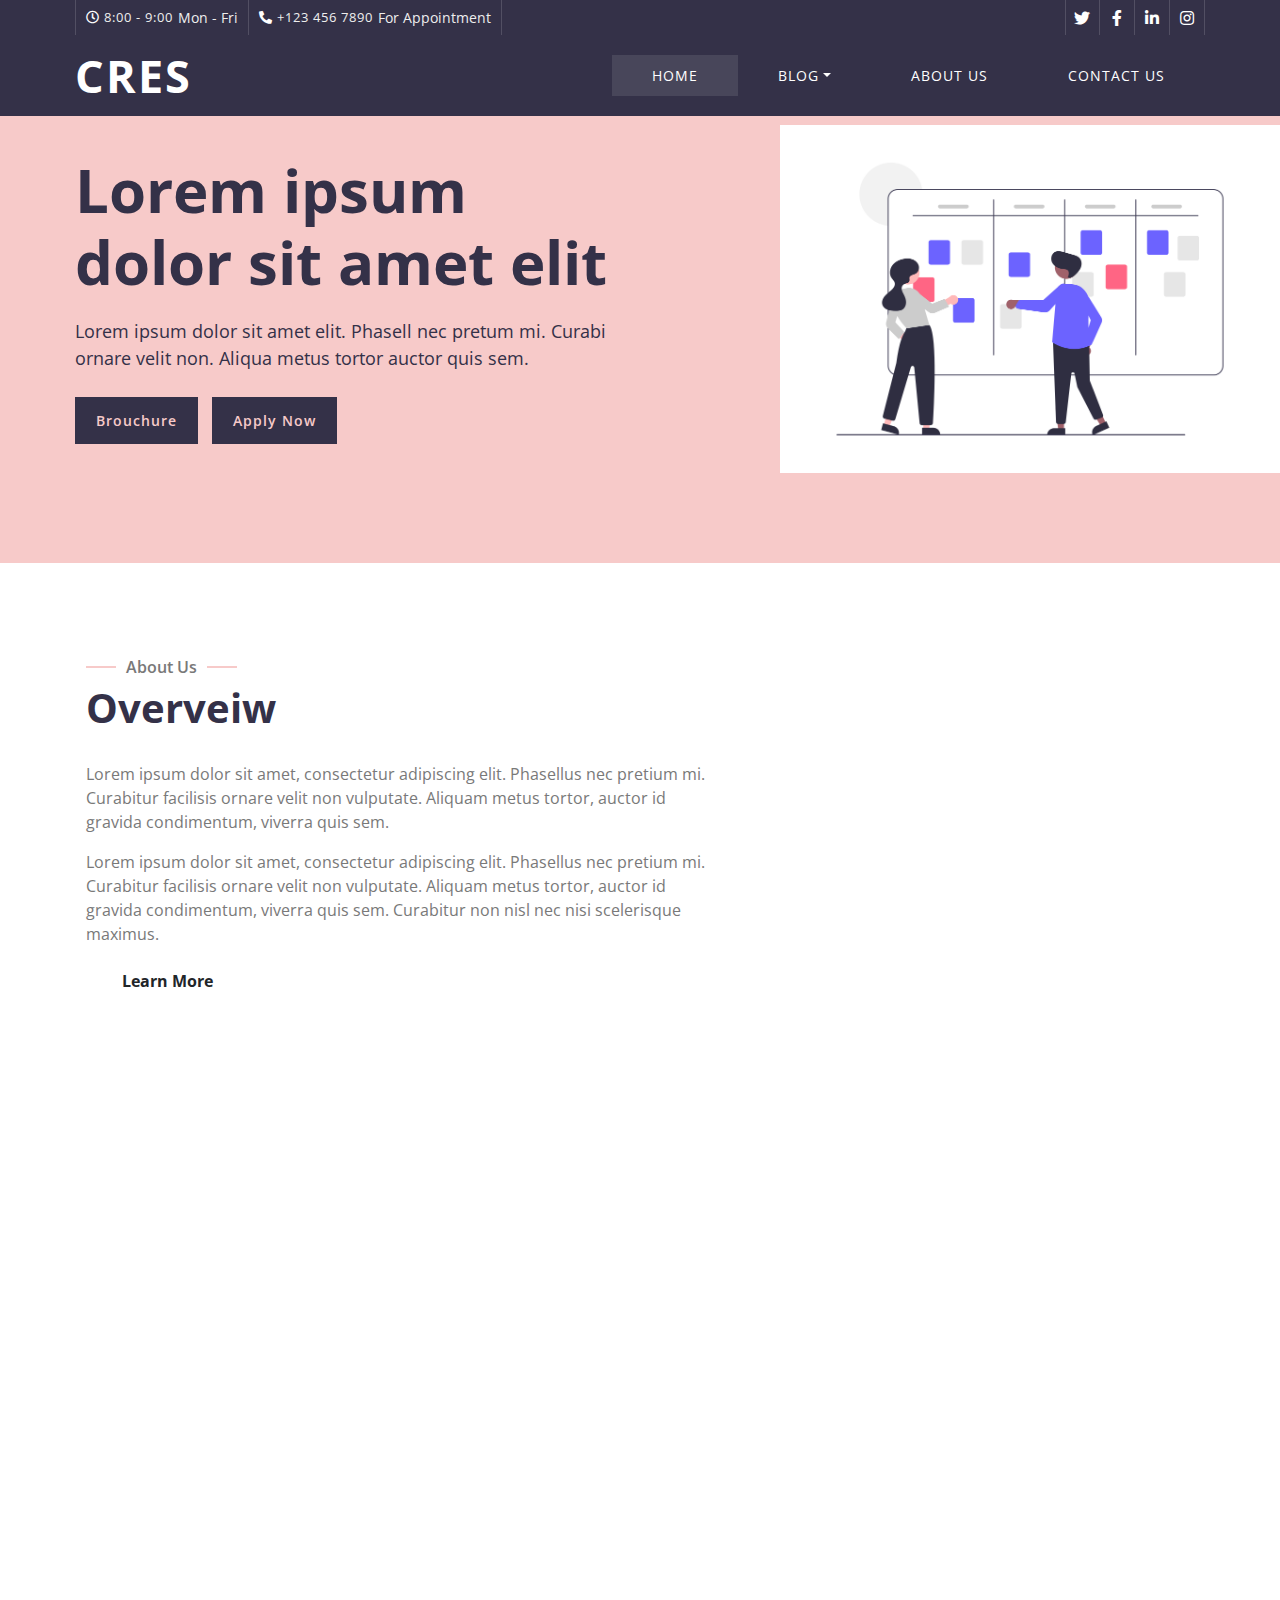
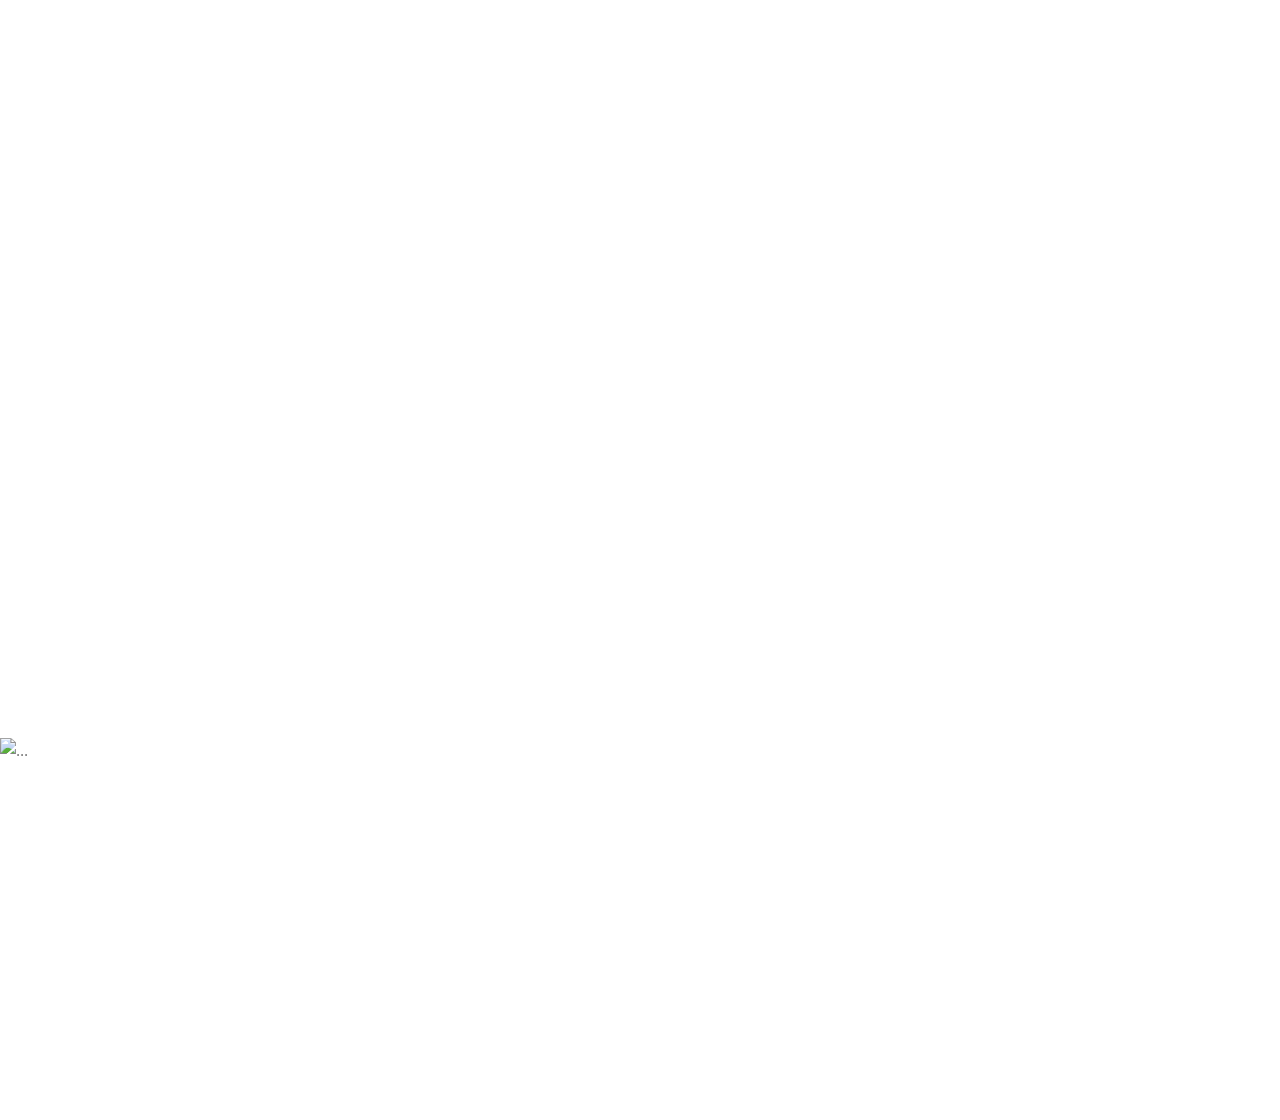
==== index.html @ 34e5d484 "about us and programmes added" ====
<!DOCTYPE html>
<html lang="en">
    <head>
        <meta charset="utf-8">
        <title>INHOUSE PROJECT</title>
        <meta content="width=device-width, initial-scale=1.0" name="viewport">
        <meta content="Free Website Template" name="keywords">
        <meta content="Free Website Template" name="description">

        <!-- Favicon -->
        <link href="img/favicon.ico" rel="icon">

        <!-- Google Font -->
        <link href="https://fonts.googleapis.com/css2?family=Open+Sans:wght@300;400;600;700;800&display=swap" rel="stylesheet">

        <!-- CSS Libraries -->
        <link href="https://stackpath.bootstrapcdn.com/bootstrap/4.4.1/css/bootstrap.min.css" rel="stylesheet">
        <link href="https://cdnjs.cloudflare.com/ajax/libs/font-awesome/5.10.0/css/all.min.css" rel="stylesheet">
        <link href="lib/animate/animate.min.css" rel="stylesheet">
        <link href="lib/flaticon/font/flaticon.css" rel="stylesheet"> 
        <link href="lib/owlcarousel/assets/owl.carousel.min.css" rel="stylesheet">
        <link href="lib/lightbox/css/lightbox.min.css" rel="stylesheet">
        <script src="https://code.jquery.com/jquery-3.5.1.slim.min.js" integrity="sha384-DfXdz2htPH0lsSSs5nCTpuj/zy4C+OGpamoFVy38MVBnE+IbbVYUew+OrCXaRkfj" crossorigin="anonymous"></script>
    <script src="https://cdn.jsdelivr.net/npm/bootstrap@4.5.3/dist/js/bootstrap.bundle.min.js" integrity="sha384-ho+j7jyWK8fNQe+A12Hb8AhRq26LrZ/JpcUGGOn+Y7RsweNrtN/tE3MoK7ZeZDyx" crossorigin="anonymous"></script>
    <link rel="stylesheet" href="https://stackpath.bootstrapcdn.com/bootstrap/4.5.2/css/bootstrap.min.css%22%3E">
    <link rel="stylesheet" href="https://stackpath.bootstrapcdn.com/font-awesome/4.7.0/css/font-awesome.min.css%22%3E">
    <link rel="stylesheet" href="https://stackpath.bootstrapcdn.com/bootstrap/4.5.2/js/bootstrap.min.js%22%3E">
    <link rel="stylesheet" href="https://stackpath.bootstrapcdn.com/bootstrap/4.5.2/js/bootstrap.bundle.min.js%22%3E">
    <link rel="stylesheet" href="https://stackpath.bootstrapcdn.com/bootstrap/4.4.1/css/bootstrap.min.css" integrity="sha384-Vkoo8x4CGsO3+Hhxv8T/Q5PaXtkKtu6ug5TOeNV6gBiFeWPGFN9MuhOf23Q9Ifjh" crossorigin="anonymous">   

        <!-- Template Stylesheet -->
        <link href="css/style.css" rel="stylesheet">
    </head>

    <body>
        <!-- Top Bar Start -->
        <div class="top-bar d-none d-md-block">
            <div class="container-fluid">
                <div class="row">
                    <div class="col-md-8">
                        <div class="top-bar-left">
                            <div class="text">
                                <i class="far fa-clock"></i>
                                <h2>8:00 - 9:00</h2>
                                <p>Mon - Fri</p>
                            </div>
                            <div class="text">
                                <i class="fa fa-phone-alt"></i>
                                <h2>+123 456 7890</h2>
                                <p>For Appointment</p>
                            </div>
                        </div>
                    </div>
                    <div class="col-md-4">
                        <div class="top-bar-right">
                            <div class="social">
                                <a href=""><i class="fab fa-twitter"></i></a>
                                <a href=""><i class="fab fa-facebook-f"></i></a>
                                <a href=""><i class="fab fa-linkedin-in"></i></a>
                                <a href=""><i class="fab fa-instagram"></i></a>
                            </div>
                        </div>
                    </div>
                </div>
            </div>
        </div>
        <!-- Top Bar End -->

        <!-- Nav Bar Start -->
        <div class="navbar navbar-expand-lg bg-dark navbar-dark">
            <div class="container-fluid">
                <a href="index.html" class="navbar-brand">Cres</a>
                <button type="button" class="navbar-toggler" data-toggle="collapse" data-target="#navbarCollapse">
                    <span class="navbar-toggler-icon"></span>
                </button>

                <div class="collapse navbar-collapse justify-content-between" id="navbarCollapse">
                    <div class="navbar-nav ml-auto pos">
                        <a href="index.html" class="nav-item nav-link active">Home</a>
                        <div class="nav-item dropdown">
                            <a href="#" class="nav-link dropdown-toggle" data-toggle="dropdown">Blog</a>
                            <div class="dropdown-menu">
                                <a href="blog.html" class="dropdown-item">UG programs</a>
                                <a href="single.html" class="dropdown-item">PG programs</a>
                            </div>
                        </div>
                        <a href="about.html" class="nav-item nav-link">About US</a>
                        
                        <a href="contact.html" class="nav-item nav-link">Contact US</a>
                    </div>
                </div>
            </div>
        </div>
        <!-- Nav Bar End -->


        <!-- Hero Start -->
        <div class="hero">
            <div class="container-fluid">
                <div class="row align-items-center">
                    <div class="col-sm-12 col-md-6">
                        <div class="hero-text">
                            <h1>Lorem ipsum dolor sit amet elit</h1>
                            <p>
                                Lorem ipsum dolor sit amet elit. Phasell nec pretum mi. Curabi ornare velit non. Aliqua metus tortor auctor quis sem.
                            </p>
                            <div class="hero-btn">
                                <a class="btn" href="">Brouchure</a>
                                <a class="btn" href="/apply-now">Apply Now</a>
                            </div>
                        </div>
                    </div>
                    <div class="col-sm-12 col-md-6 d-none d-md-block">
                        <div class="hero-image">
                            <img src="img/hero.png" alt="Hero Image">
                        </div>
                    </div>
                </div>
            </div>
        </div>
        <!-- Hero End -->


        <!-- About Start -->
        <div class="about wow fadeInUp" data-wow-delay="0.1s">
            <div class="container">
                <div class="row align-items-center">
                    <div class="col-lg-7 col-md-6">
                        <div class="section-header text-left">
                            <p>About Us</p>
                            <h2>Overveiw</h2>
                        </div>
                        <div class="about-text">
                            <p>
                                Lorem ipsum dolor sit amet, consectetur adipiscing elit. Phasellus nec pretium mi. Curabitur facilisis ornare velit non vulputate. Aliquam metus tortor, auctor id gravida condimentum, viverra quis sem.
                            </p>
                            <p>
                                Lorem ipsum dolor sit amet, consectetur adipiscing elit. Phasellus nec pretium mi. Curabitur facilisis ornare velit non vulputate. Aliquam metus tortor, auctor id gravida condimentum, viverra quis sem. Curabitur non nisl nec nisi scelerisque maximus.
                            </p>
                            <a class="btn" href="">Learn More</a>
                        </div>
                    </div>
                </div>
            </div>
        </div>
        <!-- About End -->


         <!-- Price Start -->
         <div class="price">
            <div class="container">
                <div class="section-header text-center wow zoomIn" data-wow-delay="0.1s">
                    <p>Programs</p>
                    <h2>Programmes Offered</h2>
                </div>
                <div class="row">
                    <div class="col-md-4 wow fadeInUp" data-wow-delay="0.0s">
                        <div class="price-item">
                            <div class="price-header">
                                <div class="price-title">
                                    <h2>Basic</h2>
                                </div>
                                <div class="price-prices">
                                    <h2><small>$</small>49<span>/ mo</span></h2>
                                </div>
                            </div>
                            <div class="price-body">
                                <div class="price-description">
                                    <ul>
                                        <li>Personal Trainer</li>
                                        <li>Special Class</li>
                                        <li>Free Tutorials</li>
                                        <li>Group Training</li>
                                    </ul>
                                </div>
                            </div>
                            <div class="price-footer">
                                <div class="price-action">
                                    <a class="btn" href="">Join Now</a>
                                </div>
                            </div>
                        </div>
                    </div>
                    <div class="col-md-4 wow fadeInUp" data-wow-delay="0.3s">
                        <div class="price-item featured-item">
                            <div class="price-header">
                                <div class="price-status">
                                    <span>Popular</span>
                                </div>
                                <div class="price-title">
                                    <h2>Standard</h2>
                                </div>
                                <div class="price-prices">
                                    <h2><small>$</small>99<span>/ mo</span></h2>
                                </div>
                            </div>
                            <div class="price-body">
                                <div class="price-description">
                                    <ul>
                                        <li>Personal Trainer</li>
                                        <li>Special Class</li>
                                        <li>Free Tutorials</li>
                                        <li>Group Training</li>
                                    </ul>
                                </div>
                            </div>
                            <div class="price-footer">
                                <div class="price-action">
                                    <a class="btn" href="">Join Now</a>
                                </div>
                            </div>
                        </div>
                    </div>
                    <div class="col-md-4 wow fadeInUp" data-wow-delay="0.6s">
                        <div class="price-item">
                            <div class="price-header">
                                <div class="price-title">
                                    <h2>Premium</h2>
                                </div>
                                <div class="price-prices">
                                    <h2><small>$</small>149<span>/ mo</span></h2>
                                </div>
                            </div>
                            <div class="price-body">
                                <div class="price-description">
                                    <ul>
                                        <li>Personal Trainer</li>
                                        <li>Special Class</li>
                                        <li>Free Tutorials</li>
                                        <li>Group Training</li>
                                    </ul>
                                </div>
                            </div>
                            <div class="price-footer">
                                <div class="price-action">
                                    <a class="btn" href="">Join Now</a>
                                </div>
                            </div>
                        </div>
                    </div>
                </div>
            </div>
        </div>
        <!-- Price End -->

        
        
        <!-- Discount Start -->
        <div class="discount wow zoomIn" data-wow-delay="0.1s">
            <div class="container">
                <div class="section-header text-center">
                    <p>Why Choose Crescent</p>
                    <h2>Get <span>30%</span> Discount for all Classes</h2>
                </div>
                <div class="container discount-text">
                    <p>
                        Lorem ipsum dolor sit amet, consectetur adipiscing elit. Phasellus nec pretium mi. Curabitur facilisis ornare velit non vulputate. Aliquam metus tortor, auctor id gravida condimentum, viverra quis sem. Curabitur non nisl nec nisi scelerisque maximus. 
                    </p>
                    <a class="btn">Join Now</a>
                </div>
            </div>
        </div>
        <!-- Discount End -->
       
       
        <!-- carousel start -->
        <div id="carouselExampleCaptions" class="carousel slide" data-ride="carousel">
            <ol class="carousel-indicators">
              <li data-target="#carouselExampleCaptions" data-slide-to="0" class="active"></li>
              <li data-target="#carouselExampleCaptions" data-slide-to="1"></li>
              <li data-target="#carouselExampleCaptions" data-slide-to="2"></li>
            </ol>
            <div class="carousel-inner">
              <div class="carousel-item active">
                <img src="hero.png" class="d-block w-100" alt="...">
                <div class="carousel-caption d-none d-md-block">
                  <h5>First slide label</h5>
                  <p>Nulla vitae elit libero, a pharetra augue mollis interdum.</p>
                </div>
              </div>
              <div class="carousel-item">
                <img src="..." class="d-block w-100" alt="...">
                <div class="carousel-caption d-none d-md-block">
                  <h5>Second slide label</h5>
                  <p>Lorem ipsum dolor sit amet, consectetur adipiscing elit.</p>
                </div>
              </div>
              <div class="carousel-item">
                <img src="..." class="d-block w-100" alt="...">
                <div class="carousel-caption d-none d-md-block">
                  <h5>Third slide label</h5>
                  <p>Praesent commodo cursus magna, vel scelerisque nisl consectetur.</p>
                </div>
              </div>
            </div>
            <a class="carousel-control-prev" href="#carouselExampleCaptions" role="button" data-slide="prev">
              <span class="carousel-control-prev-icon" aria-hidden="true"></span>
              <span class="sr-only">Previous</span>
            </a>
            <a class="carousel-control-next" href="#carouselExampleCaptions" role="button" data-slide="next">
              <span class="carousel-control-next-icon" aria-hidden="true"></span>
              <span class="sr-only">Next</span>
            </a>
          </div>
          <!-- carousel end -->
        
         <!-- Footer Start -->
        <div class="footer wow fadeIn" data-wow-delay="0.3s">
            <div class="container-fluid">
                <div class="container">
                    <div class="footer-info">
                        <a href="index.html" class="footer-logo">CRES</a>
                        <h3>123 Street, New York, USA</h3>
                        <div class="footer-menu">
                            <p>+012 345 67890</p>
                            <p>info@example.com</p>
                        </div>
                        <div class="footer-social">
                            <a href=""><i class="fab fa-twitter"></i></a>
                            <a href=""><i class="fab fa-facebook-f"></i></a>
                            <a href=""><i class="fab fa-youtube"></i></a>
                            <a href=""><i class="fab fa-instagram"></i></a>
                            <a href=""><i class="fab fa-linkedin-in"></i></a>
                        </div>
                    </div>
                </div>
                
            </div>
        </div>
        <!-- Footer End -->

        <a href="#" class="back-to-top"><i class="fa fa-chevron-up"></i></a>

        <!-- JavaScript Libraries -->
        <script src="https://code.jquery.com/jquery-3.4.1.min.js"></script>
        <script src="https://stackpath.bootstrapcdn.com/bootstrap/4.4.1/js/bootstrap.bundle.min.js"></script>
        <script src="lib/easing/easing.min.js"></script>
        <script src="lib/wow/wow.min.js"></script>
        <script src="lib/owlcarousel/owl.carousel.min.js"></script>
        <script src="lib/isotope/isotope.pkgd.min.js"></script>
        <script src="lib/lightbox/js/lightbox.min.js"></script>
        <script src="https://code.jquery.com/jquery-3.4.1.slim.min.js" integrity="sha384-J6qa4849blE2+poT4WnyKhv5vZF5SrPo0iEjwBvKU7imGFAV0wwj1yYfoRSJoZ+n" crossorigin="anonymous"></script>
        <script src="https://cdn.jsdelivr.net/npm/popper.js@1.16.0/dist/umd/popper.min.js" integrity="sha384-Q6E9RHvbIyZFJoft+2mJbHaEWldlvI9IOYy5n3zV9zzTtmI3UksdQRVvoxMfooAo" crossorigin="anonymous"></script>
        <script src="https://stackpath.bootstrapcdn.com/bootstrap/4.4.1/js/bootstrap.min.js" integrity="sha384-wfSDF2E50Y2D1uUdj0O3uMBJnjuUD4Ih7YwaYd1iqfktj0Uod8GCExl3Og8ifwB6" crossorigin="anonymous"></script>
        
        <!-- Contact Javascript File -->
        <script src="mail/jqBootstrapValidation.min.js"></script>
        <script src="mail/contact.js"></script>

        <!-- Template Javascript -->
        <script src="js/main.js"></script>
    </body>
</html>
---- lib/flaticon/font/flaticon.css ----
/*
  	Flaticon icon font: Flaticon
  	Creation date: 02/09/2020 06:16
  	*/

@font-face {
  font-family: "Flaticon";
  src: url("./Flaticon.eot");
  src: url("./Flaticon.eot?#iefix") format("embedded-opentype"),
       url("./Flaticon.woff2") format("woff2"),
       url("./Flaticon.woff") format("woff"),
       url("./Flaticon.ttf") format("truetype"),
       url("./Flaticon.svg#Flaticon") format("svg");
  font-weight: normal;
  font-style: normal;
}

@media screen and (-webkit-min-device-pixel-ratio:0) {
  @font-face {
    font-family: "Flaticon";
    src: url("./Flaticon.svg#Flaticon") format("svg");
  }
}

[class^="flaticon-"]:before, [class*=" flaticon-"]:before,
[class^="flaticon-"]:after, [class*=" flaticon-"]:after {   
  font-family: Flaticon;
font-style: normal;
}

.flaticon-meditation:before { content: "\f100"; }
.flaticon-workout:before { content: "\f101"; }
.flaticon-workout-1:before { content: "\f102"; }
.flaticon-yoga-pose-3:before { content: "\f103"; }
.flaticon-workout-2:before { content: "\f104"; }
.flaticon-workout-3:before { content: "\f105"; }
.flaticon-workout-4:before { content: "\f106"; }
.flaticon-yoga-pose-2:before { content: "\f107"; }
.flaticon-yoga-pose-1:before { content: "\f108"; }
.flaticon-yoga-pose:before { content: "\f109"; }
---- css/style.css ----
/*******************************/
/********* General CSS *********/
/*******************************/
body {
    color: #797979;
    background: #ffffff;
    font-family: 'Open Sans', sans-serif;
}

h1,
h2, 
h3, 
h4,
h5, 
h6 {
    color: #343148;
}

a {
    color: #454545;
    transition: .3s;
}

a:hover,
a:active,
a:focus {
    color: #F7CAC9;
    outline: none;
    text-decoration: none;
}

.btn:focus,
.form-control:focus {
    box-shadow: none;
}

.container-fluid {
    max-width: 1366px;
}

.back-to-top {
    position: fixed;
    display: none;
    background: #F7CAC9;
    width: 44px;
    height: 44px;
    text-align: center;
    line-height: 1;
    font-size: 22px;
    right: 15px;
    bottom: 15px;
    transition: background 0.5s;
    z-index: 9;
}

.back-to-top:hover {
    background: #343148;
}

.back-to-top:hover i {
    color: #F7CAC9;
}

.back-to-top i {
    color: #343148;
    padding-top: 10px;
}


/**********************************/
/********** Top Bar CSS ***********/
/**********************************/
.top-bar {
    position: relative;
    height: 35px;
    background: #343148 !important;
}

.top-bar .top-bar-left {
    display: flex;
    align-items: center;
    justify-content: flex-start;
}

.top-bar .top-bar-right {
    display: flex;
    align-items: center;
    justify-content: flex-end;
}

.top-bar .text {
    display: flex;
    align-items: center;
    justify-content: center;
    flex-direction: row;
    height: 35px;
    padding: 0 10px;
    text-align: center;
    border-left: 1px solid rgba(255, 255, 255, .15);
}

.top-bar .text:last-child {
    border-right: 1px solid rgba(255, 255, 255, .15);
}

.top-bar .text i {
    font-size: 13px;
    color: #ffffff;
    margin-right: 5px;
}

.top-bar .text h2 {
    color: #eeeeee;
    font-weight: 400;
    font-size: 13px;
    letter-spacing: 1px;
    margin: 0;
}

.top-bar .text p {
    color: #eeeeee;
    font-size: 14px;
    font-weight: 400;
    margin: 0 0 0 5px;
}

.top-bar .social {
    display: flex;
    height: 35px;
    font-size: 0;
    justify-content: flex-end;
}

.top-bar .social a {
    display: flex;
    align-items: center;
    justify-content: center;
    width: 35px;
    height: 100%;
    font-size: 16px;
    color: #ffffff;
    border-right: 1px solid rgba(255, 255, 255, .15);
}

.top-bar .social a:first-child {
    border-left: 1px solid rgba(255, 255, 255, .15);
}

.top-bar .social a:hover {
    color: #092a49;
    background: #ffffff;
}

@media (min-width: 992px) {
    .top-bar {
        padding: 0 60px;
    }
}


/**********************************/
/*********** Nav Bar CSS **********/
/**********************************/
.pos a{
    padding: 10px 40px !important;
    
}
.navbar {
    position: relative;
    transition: .5s;
    z-index: 999;
}

.navbar.nav-sticky {
    position: fixed;
    top: 0;
    width: 100%;
    box-shadow: 0 2px 5px rgba(0, 0, 0, .3);
}

.navbar .navbar-brand {
    margin: 0;
    color: #ffffff;
    font-size: 45px;
    line-height: 0px;
    font-weight: 700;
    text-transform: uppercase;
    letter-spacing: 2px;
    transition: .5s;
    
}

.navbar .navbar-brand span {
    color: #343148;
    text-transform: lowercase;
    transition: .5s;
}

.navbar.nav-sticky .navbar-brand span {
    color: #ffffff;
}

.navbar .navbar-brand img {
    max-width: 100%;
    max-height: 40px;
}

.navbar-dark .navbar-nav .nav-link,
.navbar-dark .navbar-nav .nav-link:focus,
.navbar-dark .navbar-nav .nav-link:hover,
.navbar-dark .navbar-nav .nav-link.active {
    padding: 10px 10px 8px 10px;
    color: #ffffff;
}

.navbar-dark .navbar-nav .nav-link:hover,
.navbar-dark .navbar-nav .nav-link.active {
    background: rgba(256, 256, 256, .1);
    transition: none;
}

.navbar .dropdown-menu {
    margin-top: 0;
    border: 0;
    border-radius: 0;
    background: #f8f9fa;
}

@media (min-width: 992px) {
    .navbar {
        position: absolute;
        width: 100%;
        top: 35px;
        padding: 20px 60px;
        background: #343148 !important;
        z-index: 9;
    }
    
    .navbar.nav-sticky {
        padding: 10px 60px;
        background: #343148 !important;
    }
    
    .navbar a.nav-link {
        padding: 8px 15px;
        font-size: 14px;
        letter-spacing: 1px;
        text-transform: uppercase;
    }
}

@media (max-width: 991.98px) {   
    .navbar {
        padding: 15px;
        background: #343148 !important;
    }
    
    .navbar .navbar-brand span {
        color: #ffffff;
    }
    
    .navbar a.nav-link {
        padding: 5px;
    }
    
    .navbar .dropdown-menu {
        box-shadow: none;
    }
}


/*******************************/
/********** Hero CSS ***********/
/*******************************/
.hero {
    position: relative;
    width: 100%;
    margin-bottom: 45px;
    padding: 90px 0;
    background: #F7CAC9;
    overflow: hidden;
}

.hero .container-fluid {
    padding: 0;
}

.hero .hero-image {
    position: relative;
    text-align: right;
}

.hero .hero-image img {
    max-width: 80%;
    max-height: 80%;
}

.hero .hero-text {
    position: relative;
    padding-left: 75px;
    display: flex;
    align-items: flex-start;
    justify-content: center;
    flex-direction: column;
}

.hero .hero-text h1 {
    color: #343148;
    font-size: 60px;
    font-weight: 700;
    margin-bottom: 20px;
}

.hero .hero-text p {
    color: #343148;
    font-size: 18px;
    margin-bottom: 25px;
}

.hero .hero-btn .btn {
    padding: 12px 20px;
    font-size: 14px;
    font-weight: 600;
    letter-spacing: 1px;
    color: #F7CAC9;
    background: #343148;
    border-radius: 0;
    transition: .3s;
}

.hero .hero-btn .btn:hover {
    color: #343148;
    background: #ffffff;
}

.hero .hero-btn .btn:first-child {
    margin-right: 10px;
}

@media (max-width: 991.98px) {
    .hero .hero-text {
        padding: 0 15px;
    }
    
    .hero .hero-text h1 {
        font-size: 35px;
    }
    
    .hero .hero-text p {
        font-size: 16px;
    }
    
    .hero .hero-text .btn {
        padding: 12px 30px;
        letter-spacing: 1px;
    }
}

@media (max-width: 767.98px) {
    .hero .hero-text h1 {
        font-size: 30px;
        font-weight: 600;
    }
    
    .hero .hero-text p {
        font-size: 14px;
    }
    
    .hero .hero-text .btn {
        padding: 10px 15px;
        font-weight: 400;
        letter-spacing: 1px;
    }
}

@media (max-width: 575.98px) {
    .hero .hero-text h1 {
        font-size: 25px;
        font-weight: 600;
    }
    
    .hero .hero-text p {
        font-size: 14px;
    }
    
    .hero .hero-text .btn {
        padding: 8px 10px;
        font-size: 12px;
        font-weight: 400;
        letter-spacing: 0;
    }
}


/*******************************/
/******* Page Header CSS *******/
/*******************************/
.page-header {
    position: relative;
    margin-bottom: 45px;
    padding: 150px 0 90px 0;
    text-align: center;
    background: #F7CAC9;
}

.page-header h2 {
    position: relative;
    color: #343148;
    font-size: 60px;
    font-weight: 700;
}

.page-header a {
    position: relative;
    padding: 0 12px;
    font-size: 22px;
    color: #343148;
}

.page-header a:hover {
    color: #ffffff;
}

.page-header a::after {
    position: absolute;
    content: "/";
    width: 8px;
    height: 8px;
    top: -2px;
    right: -7px;
    text-align: center;
    color: #343148;
}

.page-header a:last-child::after {
    display: none;
}

@media (max-width: 767.98px) {
    .page-header h2 {
        font-size: 35px;
    }
    
    .page-header a {
        font-size: 18px;
    }
}


/*******************************/
/******* Section Header ********/
/*******************************/
.section-header {
    position: relative;
    max-width: 600px;
    margin: 0 auto;
    margin-bottom: 45px;
}

.section-header p {
    display: inline-block;
    margin: 0 30px;
    margin-bottom: 5px;
    padding: 0 10px;
    position: relative;
    font-size: 16px;
    font-weight: 600;
    background: #ffffff;
}

.section-header p::after {
    position: absolute;
    content: "";
    height: 2px;
    top: 11px;
    right: -30px;
    left: -30px;
    background: #F7CAC9;
    z-index: -1;
}

.section-header h2 {
    margin: 0;
    position: relative;
    font-size: 40px;
    font-weight: 700;
}

@media (max-width: 767.98px) {
    .section-header h2 {
        font-size: 30px;
    }
}


/*******************************/
/********** About CSS **********/
/*******************************/
.about {
    position: relative;
    width: 100%;
    padding: 45px 0;
}

.about .section-header {
    margin-bottom: 30px;
    margin-left: 0;
}

.about .about-img {
    position: relative;
    height: 100%;
}

.about .about-img img {
    position: relative;
    width: 100%;
    height: 100%;
    object-fit: cover;
}

.about .about-text p {
    font-size: 16px;
}
.TwoColoumn .col-body{
    margin: auto;
}
.comm-out{

    text-align: left;
    background: url(Pictures/student.jpg);
    height: 300px;
}

.comm-out h2{
    margin-top: 8%;
}

.int-comm{
    text-align: left;
    height: 300px;
    background-image: url(Pictures/world-network.jpg) ;
}

.int-comm h2{
    font-size: 30px;
    margin: 8% 0 3% 0;
} 



/*******************************/
/********* Service CSS *********/
/*******************************/
.service {
    position: relative;
    width: 100%;
    padding: 45px 0 15px 0;
}

.service .service-item {
    position: relative;
    width: 100%;
    text-align: center;
    margin-bottom: 30px;
    padding: 30px;
    border: 1px solid rgba(0, 0, 0, .07);
    transition: .3s;
}

.service .service-item:hover,
.service .service-item.active {
    background: #343148;
    color: #ffffff;
}

.service .service-icon {
    position: relative;
    margin: 0 auto 25px auto;
    width: 80px;
    height: 80px;
    display: flex;
    align-items: center;
    justify-content: center;
    border-radius: 50%;
}

.service .service-icon i {
    position: relative;
    font-size: 50px;
    color: #343148;
    z-index: 3;
}

.service .service-icon:before {
    content: "";
    position: absolute;
    z-index: 0;
    left: 50%;
    top: 50%;
    transform: translateX(-50%) translateY(-50%);
    display: block;
    width: 80px;
    height: 80px;
    background: #F7CAC9;
    border-radius: 50%;
    animation: pulse-border 2000ms ease-out infinite;
}

.service .service-icon:after {
    content: "";
    position: absolute;
    z-index: 1;
    left: 50%;
    top: 50%;
    transform: translateX(-50%) translateY(-50%);
    display: block;
    width: 80px;
    height: 80px;
    background: #F7CAC9;
    border-radius: 50%;
    transition: all 200ms;
}

@keyframes pulse-border {
  0% {
    transform: translateX(-50%) translateY(-50%) translateZ(0) scale(1);
    opacity: 1;
  }
  100% {
    transform: translateX(-50%) translateY(-50%) translateZ(0) scale(1.3);
    opacity: 0;
  }
}

.service .service-item h3 {
    margin-bottom: 15px;
    font-size: 20px;
    font-weight: 600;
    transition: .3s;
}

.service .service-item:hover h3,
.service .service-item.active h3 {
    color: #F7CAC9;
}

.service .service-item p {
    margin: 0;
    font-size: 16px;
}



/*******************************/
/********** Class CSS **********/
/*******************************/
.class {
    position: relative;
    padding: 45px 0 15px 0;
}

.class #class-filter {
    padding: 0;
    margin: -15px 0 25px 0;
    list-style: none;
    font-size: 0;
    text-align: center;
}

.class #class-filter li {
    cursor: pointer;
    display: inline-block;
    margin: 5px;
    padding: 6px 12px;
    color: #343148;
    font-size: 14px;
    font-weight: 400;
    border-radius: 0;
    background: none;
    border: 1px solid #343148;
    transition: .3s;
}

.class #class-filter li:hover,
.class #class-filter li.filter-active {
    background: #343148;
    color: #F7CAC9;
}

.class .class-item {
    position: relative;
    margin-bottom: 30px;
    overflow: hidden;
    transition: .3s;
}

.class .class-wrap {
    position: relative;
    width: 100%;
}

.class .class-img {
    position: relative;
}

.class .class-img img {
    position: relative;
    width: 100%; 
    height: 100%; 
    object-fit: cover;
}

.class .class-text {
    position: relative;
    padding: 30px 30px 25px 30px;
    border-right: 1px solid rgba(0, 0, 0, .07);
    border-bottom: 1px solid rgba(0, 0, 0, .07);
    border-left: 1px solid rgba(0, 0, 0, .07);
}

.class .class-text h2 {
    font-size: 18px;
    font-weight: 600;
    margin-bottom: 10px;
}

.class .class-teacher {
    position: relative;
    height: 40px;
    margin-top: -50px;
    margin-bottom: 20px;
    display: flex;
    align-items: center;
    background: #ffffff;
    box-shadow: 0 0 10px rgba(0, 0, 0, .1);
    border-radius: 40px;
}

.class .class-teacher img {
    width: 40px;
    height: 40px;
    border-radius: 40px;
    background: #F7CAC9;
}

.class .class-teacher h3 {
    width: calc(100% - 95px);
    font-size: 15px;
    font-weight: 600;
    margin: 0 0 0 15px;
    white-space: nowrap;
    overflow: hidden;
}

.class .class-teacher a {
    width: 40px;
    height: 40px;
    padding: 0 0 3px 1px;
    display: flex;
    align-items: center;
    justify-content: center;
    font-size: 30px;
    font-weight: 100;
    color: #343148;
    background: #F7CAC9;
    border-radius: 40px;
    transition: .3s;
}

.class .class-wrap:hover .class-teacher a {
    color: #F7CAC9;
    background: #343148;
}

.class .class-meta {
    position: relative;
    display: flex;
    align-items: center;
}

.class .class-meta p {
    margin: 0;
    font-size: 14px;
}

.class .class-meta p i {
    margin-right: 5px;
    color: #343148;
}

.class .class-meta p:first-child {
    margin-right: 10px;
}



/*******************************/
/********* Pricing CSS *********/
/*******************************/
.discount {
    position: relative;
    width: 100%;
    margin: 45px 0;
    padding: 90px 0;
    background: linear-gradient(rgba(247, 202, 201, .7), rgba(247, 202, 201, .7)), url(../img/discount-bg.png);
    background-attachment: fixed;
    background-position: center;
    background-repeat: no-repeat;
    background-size: auto;
}

.discount .container {
    max-width: 750px;
    text-align: center;
    padding-bottom: 30px;
}

.discount .section-header {
    margin-bottom: 20px;
}

.discount .section-header p {
    color: #343148;
    background: transparent;
}

.discount .section-header p::after {
    display: none;
}

.discount .section-header h2 span {
    color: #F32B56;
    font-size: 50px;
}

.discount .discount-text p {
    color: #454545;
}

.discount .discount-text .btn {
    margin-top: 10px;
    padding: 12px 20px;
    font-size: 14px;
    font-weight: 600;
    letter-spacing: 1px;
    color: #F7CAC9;
    background: #343148;
    border-radius: 0;
    transition: .3s;
}

.discount .discount-text .btn:hover {
    color: #343148;
    background: #ffffff;
}


/*******************************/
/********* Pricing CSS *********/
/*******************************/
.price {
    position: relative;
    width: 100%;
    padding: 45px 0 15px 0;
}

.price .price-item {
    position: relative;
    margin-bottom: 30px;
}

.price .price-header,
.price .price-body,
.price .price-footer {
    position: relative;
    width: 100%;
    text-align: center;
    background: #ffffff;
    overflow: hidden;
}

.price .price-header {
    padding: 30px;
    background: #F7CAC9;
    color: #343148;
}

.price .price-item.featured-item .price-header {
    background: #343148;
    color: #F7CAC9;
}

.price .price-status {
    margin-top: -30px;
    text-align: right;
}

.price .price-status span {
    position: relative;
    display: inline-block;
    height: 30px;
    right: -30px;
    padding: 7px 10px;
    text-align: center;
    color: #343148;
    font-size: 14px;
    line-height: 14px;
    background: #F7CAC9;
}

.price .price-title h2 {
    font-size: 25px;
    font-weight: 700;
    text-transform: uppercase;
}

.price .price-prices h2 {
    font-size: 45px;
    font-weight: 700;
    margin-left: 10px;
}

.price .price-prices h2 small {
    position: absolute;
    font-size: 18px;
    font-weight: 400;
    margin-top: 9px;
    margin-left: -12px;
}

.price .price-prices h2 span {
    margin-left: 1px;
    font-size: 18px;
    font-weight: 400;
}

.price .price-item.featured-item h2 {
    color: #F7CAC9;
}

.price .price-body {
    padding: 25px 0 20px 0;
    border: 1px solid rgba(0, 0, 0, .07);
    border-bottom: none;
}

.price .price-description ul {
    margin: 0;
    padding: 0;
    list-style: none;
}

.price .price-description ul li {
    padding: 7px;
    border-bottom: 1px solid rgba(0, 0, 0, .07);
}

.price .price-description ul li:last-child {
    border: none;
}

.price .price-action {
    border: 1px solid rgba(0, 0, 0, .07);
    border-top: none;
}

.price .price-action a.btn {
    margin-bottom: 30px;
    padding: 12px 20px;
    color: #343148;
    font-size: 14px;
    font-weight: 600;
    letter-spacing: 1px;
    border-radius: 0;
    background: #F7CAC9;
    transition: .3s;
}

.price .price-action a:hover,
.price .price-item.featured-item .price-action a {
    color: #F7CAC9;
    background: #343148;
}

.price .price-item.featured-item .price-action a:hover {
    color: #343148;
    background: #F7CAC9;
}


/*******************************/
/*********** Team CSS **********/
/*******************************/
.team {
    position: relative;
    width: 100%;
    padding: 45px 0 15px 0;
}

.team .team-item {
    position: relative;
    margin-bottom: 30px;
    padding: 15px;
    background: #ffffff;
    border: 1px solid rgba(0, 0, 0, .07);
}

.team .team-img {
    position: relative;
    overflow: hidden;
}

.team .team-img img {
    position: relative;
    width: 100%;
}

.team .team-social {
    position: absolute;
    width: 100%;
    height: 100%;
    top: 0;
    left: 0;
    display: flex;
    align-items: center;
    justify-content: center;
    transition: .5s;
}

.team .team-social a {
    position: relative;
    margin: 0 3px;
    margin-top: 100px;
    width: 40px;
    height: 40px;
    display: flex;
    align-items: center;
    justify-content: center;
    border-radius: 40px;
    font-size: 16px;
    color: #F7CAC9;
    background: #343148;
    opacity: 0;
}

.team .team-social a:hover {
    color: #343148;
    background: #F7CAC9;
}


.team .team-item:hover .team-social {
    background: rgba(256, 256, 256, .5);
}

.team .team-item:hover .team-social a:first-child {
    opacity: 1;
    margin-top: 0;
    transition: .3s 0s;
}

.team .team-item:hover .team-social a:nth-child(2) {
    opacity: 1;
    margin-top: 0;
    transition: .3s .1s;
}

.team .team-item:hover .team-social a:nth-child(3) {
    opacity: 1;
    margin-top: 0;
    transition: .3s .2s;
}

.team .team-item:hover .team-social a:nth-child(4) {
    opacity: 1;
    margin-top: 0;
    transition: .3s .3s;
}

.team .team-text {
    position: relative;
    padding: 25px 15px 10px 15px;
    text-align: center;
    background: #ffffff;
}

.team .team-text h2 {
    font-size: 18px;
    font-weight: 600;
}

.team .team-text p {
    margin: 0;
}


/*******************************/
/******* Testimonial CSS *******/
/*******************************/
.testimonial {
    position: relative;
    padding: 45px 0;
}

.testimonial .container {
    padding: 0;
}

.testimonial .testimonial-item {
    position: relative;
    margin: 0 15px;
    text-align: center;
}

.testimonial .testimonial-img {
    position: relative;
    margin-bottom: 15px;
    z-index: 1;
}

.testimonial .testimonial-item img {
    margin: 0 auto;
    width: 120px;
    padding: 13px;
    border-radius: 100px;
    border: 1px solid rgba(0, 0, 0, .07);
    background: #ffffff;
    transition: .5s;
}

.testimonial .testimonial-text {
    position: relative;
    margin-top: -70px;
    padding: 75px 25px 25px 25px;
    text-align: center;
    background: #ffffff;
    border: 1px solid rgba(0, 0, 0, .07);
}

.testimonial .testimonial-item p {
    font-size: 16px;
    color: #666666;
}

.testimonial .testimonial-text h3 {
    font-size: 18px;
    font-weight: 600;
    margin-bottom: 10px;
}

.testimonial .testimonial-text h4 {
    color: #666666;
    font-size: 14px;
    margin-bottom: 0;
}

.testimonial .owl-item.center img {
    border-color: transparent;
}

.testimonial .owl-item.center .testimonial-text {
    background: #343148;
}

.testimonial .owl-item.center .testimonial-text h3 {
    color: #F7CAC9;
}

.testimonial .owl-item.center .testimonial-text p,
.testimonial .owl-item.center .testimonial-text h4 {
    color: #ffffff;
}

.testimonial .owl-dots {
    margin-top: 15px;
    text-align: center;
}

.testimonial .owl-dot {
    display: inline-block;
    margin: 0 5px;
    width: 12px;
    height: 12px;
    border-radius: 50%;
    background: #F7CAC9;
}

.testimonial .owl-dot.active {
    background: #343148;
}


/*******************************/
/*********** Blog CSS **********/
/*******************************/
.blog {
    position: relative;
    width: 100%;
    padding: 45px 0;
}

.blog .blog-carousel {
    position: relative;
    width: calc(100% + 30px);
    left: -15px;
    right: -15px;
}

.blog .blog-item {
    position: relative;
    margin: 0 15px;
}

.blog .blog-page .blog-item {
    margin: 0 0 30px 0;
}

.blog .blog-img {
    position: relative;
    width: 100%;
}

.blog .blog-img img {
    width: 100%;
}

.blog .blog-text {
    position: relative;
    padding: 25px 30px;
    border-right: 1px solid rgba(0, 0, 0, .07);
    border-bottom: 1px solid rgba(0, 0, 0, .07);
    border-left: 1px solid rgba(0, 0, 0, .07);
}

.blog .blog-text h2 {
    font-size: 22px;
    font-weight: 600;
}

.blog .blog-text p {
    margin-bottom: 10px;
}

.blog .blog-item a.btn {
    padding: 0;
    font-size: 14px;
    font-weight: 700;
    text-transform: uppercase;
    color: #343148;
    transition: .3s;
}

.blog .blog-item a.btn i {
    margin-left: 5px;
}

.blog .blog-item a.btn:hover {
    color: #F7CAC9;
}

.blog .blog-meta {
    position: relative;
    display: flex;
    margin-bottom: 15px;
}

.blog .blog-meta p {
    margin: 0 10px 0 0;
    font-size: 13px;
}

.blog .blog-meta i {
    margin-right: 5px;
}

.blog .blog-meta p:last-child {
    margin: 0;
}

.blog .owl-nav {
    width: 150px;
    margin: 32px auto 0 auto;
    display: flex;
}

.blog .owl-nav .owl-prev,
.blog .owl-nav .owl-next {
    margin-left: 15px;
    width: 60px;
    height: 60px;
    display: flex;
    align-items: center;
    justify-content: center;
    color: #F7CAC9;
    background: #343148;
    font-size: 22px;
    transition: .3s;
}

.blog .owl-nav .owl-prev:hover,
.blog .owl-nav .owl-next:hover {
    color: #343148;
    background: #F7CAC9;
}

.blog .pagination .page-link {
    color: #343148;
    border-radius: 0;
    border-color: #343148;
}

.blog .pagination .page-link:hover,
.blog .pagination .page-item.active .page-link {
    color: #F7CAC9;
    background: #343148;
}

.blog .pagination .disabled .page-link {
    color: #999999;
}
#ophead{
    text-align: center;
    font-weight: bolder;
    text-shadow: 10px 10px 10px rgb(163, 162, 162);
    background-image: linear-gradient(to bottom right,red,blue);
    background-clip: text;
    -webkit-background-clip: text;
    -webkit-text-fill-color: transparent;
}
hr{
    width: 10em;
    height: 2px;
    margin: auto;
    background-color: rgb(84, 6, 173);
}
#post-grad{
    text-align: center;
    font-weight: bolder;
    background-image: linear-gradient(to top left,green,white);
    background-clip: text;
    -webkit-background-clip: text;
    -webkit-text-fill-color: transparent;
}
#under-grad{
    text-align: center;
    font-weight: bolder;
    background-image: linear-gradient(to top right,darkgreen,white);
    background-clip: text;
    -webkit-background-clip: text;
    -webkit-text-fill-color: transparent;
}
/* Cards */
.card {
    padding: 10px;
    width: 20rem;
    margin-bottom: 50px;
    border-width: 2px;
}
.container {
    padding: 2px 16px;
}
.card-img{
    width: 100%;
    height: 15em;
    object-fit: cover;
    border-radius: 20px 20px 0px 0px;
}
.card:hover {
    border-radius: 20px;
    transition: ease-in 0.5s;
    box-shadow: 0 8px 16px 0 rgba(0,0,0,0.2);
}
.card:active{
    box-shadow: inset -2px -2px 10px rgba(255, 255, 255, .6),
                inset 2px 2px 10px rgba(0, 0, 0, 0.6);
    transition: ease-out 0.1s;
}

/*Card Button*/
.btn{
    padding-left: 35px;
    padding-right: 35px;
    font-weight: bolder;
}
.btn:focus{
    outline:none;
    border: none;
}
.card-details{
    background:linear-gradient(to right,brown,silver);
    color: white;
}
.card-apply{
    background: linear-gradient(to left,gold,silver) ;
    float: right;
    color: white;
}
.card-details:hover{
    border-radius: 20px;
    transition: ease-in 0.2s;
}
.card-apply:hover{
    border-radius: 20px;
    transition: ease-in 0.2s;
}


*{
    margin: 0;
    padding: 0%
}


/*******************************/
/******** Portfolio CSS ********/
/*******************************/
.portfolio {
    position: relative;
    padding: 45px 0 15px 0;
}

.portfolio #portfolio-filter {
    padding: 0;
    margin: -15px 0 25px 0;
    list-style: none;
    font-size: 0;
    text-align: center;
}

.portfolio #portfolio-filter li {
    cursor: pointer;
    display: inline-block;
    margin: 5px;
    padding: 6px 12px;
    color: #343148;
    font-size: 14px;
    font-weight: 400;
    border-radius: 0;
    background: none;
    border: 1px solid #343148;
    transition: .3s;
}

.portfolio #portfolio-filter li:hover,
.portfolio #portfolio-filter li.filter-active {
    background: #343148;
    color: #F7CAC9;
}

.portfolio .portfolio-item {
    position: relative;
    margin-bottom: 30px;
    overflow: hidden;
    transition: .3s;
}

.portfolio .portfolio-wrap {
    position: relative;
    width: 100%;
    overflow: hidden;
}

.portfolio img {
    position: relative;
    width: 100%; 
    height: 100%; 
    object-fit: cover;
    transition: .5s;
}

.portfolio .portfolio-wrap:hover img {
    transform: rotate(5deg) scale(1.12);
}


/*******************************/
/********* Contact CSS *********/
/*******************************/
.contact {
    position: relative;
    width: 100%;
    padding: 45px 0;
}

.contact .container {
    max-width: 900px;
}

.contact .contact-item {
    text-align: center;
    margin-bottom: 30px;
}

.contact .contact-item i {
    width: 50px;
    height: 50px;
    padding: 12px 0;
    font-size: 25px;
    color: #343148;
    margin-bottom: 15px;
    border: 1px solid #F7CAC9;
    border-radius: 50px;
}

.contact .contact-item h2 {
    font-size: 25px;
    font-weight: 700;
}

.contact .contact-form {
    position: relative;
}

.contact .contact-form input {
    height: 45px;
    padding: 15px;
    background: none;
    border-radius: 0;
}

.contact .contact-form textarea {
    height: 150px;
    padding: 15px;
    background: none;
    border-radius: 0;
}

.contact .contact-form .btn {
    padding: 12px 25px;
    font-size: 14px;
    font-weight: 600;
    letter-spacing: 1px;
    color: #F7CAC9;
    background: #343148;
    border-radius: 0;
    transition: .3s;
}

.contact .contact-form .btn:hover {
    color: #343148;
    background: #F7CAC9;
}

.contact .help-block ul {
    margin: 0;
    padding: 0;
    list-style-type: none;
}



/*******************************/
/******* Single Post CSS *******/
/*******************************/
.single {
    position: relative;
    padding: 45px 0;
}

.single .single-content {
    position: relative;
    margin-bottom: 30px;
    overflow: hidden;
}

.single .single-content img {
    margin-bottom: 20px;
    width: 100%;
}

.single .single-tags {
    margin: -5px -5px 41px -5px;
    font-size: 0;
}

.single .single-tags a {
    margin: 5px;
    display: inline-block;
    padding: 7px 15px;
    font-size: 14px;
    font-weight: 400;
    color: #666666;
    border: 1px solid #dddddd;
}

.single .single-tags a:hover {
    color: #F7CAC9;
    background: #343148;
}

.single .single-bio {
    margin-bottom: 45px;
    padding: 30px;
    background: #f3f6ff;
    display: flex;
}

.single .single-bio-img {
    width: 100%;
    max-width: 100px;
}

.single .single-bio-img img {
    width: 100%;
}

.single .single-bio-text {
    padding-left: 30px;
}

.single .single-bio-text h3 {
    font-size: 20px;
    font-weight: 700;
}

.single .single-bio-text p {
    margin: 0;
}

.single .single-related {
    margin-bottom: 45px;
}

.single .single-related h2 {
    font-size: 30px;
    font-weight: 700;
    margin-bottom: 25px;
}

.single .related-slider {
    position: relative;
    margin: 0 -15px;
    width: calc(100% + 30px);
}

.single .related-slider .post-item {
    margin: 0 15px;
}

.single .post-item {
    display: flex;
    align-items: center;
    margin-bottom: 15px;
}

.single .post-item .post-img {
    width: 100%;
    max-width: 80px;
}

.single .post-item .post-img img {
    width: 100%;
}

.single .post-item .post-text {
    padding-left: 15px;
}

.single .post-item .post-text a {
    font-size: 16px;
    font-weight: 400;
}

.single .post-item .post-meta {
    display: flex;
    margin-top: 8px;
}

.single .post-item .post-meta p {
    display: inline-block;
    margin: 0;
    padding: 0 3px;
    font-size: 14px;
    font-weight: 300;
    font-style: italic;
}

.single .post-item .post-meta p a {
    margin-left: 5px;
    font-size: 14px;
    font-weight: 300;
    font-style: normal;
}

.single .related-slider .owl-nav {
    position: absolute;
    width: 90px;
    top: -55px;
    right: 15px;
    display: flex;
}

.single .related-slider .owl-nav .owl-prev,
.single .related-slider .owl-nav .owl-next {
    margin-left: 15px;
    width: 30px;
    height: 30px;
    display: flex;
    align-items: center;
    justify-content: center;
    color: #343148;
    background: #F7CAC9;
    font-size: 16px;
    transition: .3s;
}

.single .related-slider .owl-nav .owl-prev:hover,
.single .related-slider .owl-nav .owl-next:hover {
    color: #F7CAC9;
    background: #343148;
}

.single .single-comment {
    position: relative;
    margin-bottom: 45px;
}

.single .single-comment h2 {
    font-size: 30px;
    font-weight: 700;
    margin-bottom: 25px;
}

.single .comment-list {
    list-style: none;
    padding: 0;
}

.single .comment-child {
    list-style: none;
}

.single .comment-body {
    display: flex;
    margin-bottom: 30px;
}

.single .comment-img {
    width: 60px;
}

.single .comment-img img {
    width: 100%;
}

.single .comment-text {
    padding-left: 15px;
    width: calc(100% - 60px);
}

.single .comment-text h3 {
    font-size: 18px;
    font-weight: 600;
    margin-bottom: 3px;
}

.single .comment-text span {
    display: block;
    font-size: 14px;
    font-weight: 300;
    margin-bottom: 5px;
}

.single .comment-text .btn {
    padding: 3px 10px;
    font-size: 14px;
    color: #343148;
    background: #dddddd;
    border-radius: 0;
}

.single .comment-text .btn:hover {
    background: #F7CAC9;
}

.single .comment-form {
    position: relative;
}

.single .comment-form h2 {
    font-size: 30px;
    font-weight: 700;
    margin-bottom: 25px;
}

.single .comment-form form {
    padding: 30px;
    background: #f3f6ff;
}

.single .comment-form form .form-group:last-child {
    margin: 0;
}

.single .comment-form input,
.single .comment-form textarea {
    border-radius: 0;
}

.single .comment-form .btn {
    padding: 15px 30px;
    color: #F7CAC9;
    background: #343148;
}

.single .comment-form .btn:hover {
    color: #343148;
    background: #F7CAC9;
}


/**********************************/
/*********** Sidebar CSS **********/
/**********************************/
.sidebar {
    position: relative;
    width: 100%;
}

@media(max-width: 991.98px) {
    .sidebar {
        margin-top: 45px;
    }
}

.sidebar .sidebar-widget {
    position: relative;
    margin-bottom: 45px;
}

.sidebar .sidebar-widget .widget-title {
    position: relative;
    margin-bottom: 30px;
    padding-bottom: 5px;
    font-size: 30px;
    font-weight: 700;
}

.sidebar .sidebar-widget .widget-title::after {
    position: absolute;
    content: "";
    width: 60px;
    height: 2px;
    bottom: 0;
    left: 0;
    background: #F7CAC9;
}

.sidebar .sidebar-widget .search-widget {
    position: relative;
}

.sidebar .search-widget input {
    height: 50px;
    border: 1px solid #dddddd;
    border-radius: 0;
}

.sidebar .search-widget input:focus {
    box-shadow: none;
}

.sidebar .search-widget .btn {
    position: absolute;
    top: 6px;
    right: 15px;
    height: 40px;
    padding: 0;
    font-size: 25px;
    color: #F7CAC9;
    background: none;
    border-radius: 0;
    border: none;
    transition: .3s;
}

.sidebar .search-widget .btn:hover {
    color: #343148;
}

.sidebar .sidebar-widget .recent-post {
    position: relative;
}

.sidebar .sidebar-widget .tab-post {
    position: relative;
}

.sidebar .tab-post .nav.nav-pills .nav-link {
    color: #F7CAC9;
    background: #343148;
    border-radius: 0;
}

.sidebar .tab-post .nav.nav-pills .nav-link:hover,
.sidebar .tab-post .nav.nav-pills .nav-link.active {
    color: #343148;
    background: #F7CAC9;
}

.sidebar .tab-post .tab-content {
    padding: 15px 0 0 0;
    background: transparent;
}

.sidebar .tab-post .tab-content .container {
    padding: 0;
}

.sidebar .sidebar-widget .category-widget {
    position: relative;
}

.sidebar .category-widget ul {
    margin: 0;
    padding: 0;
    list-style: none;
}

.sidebar .category-widget ul li {
    margin: 0 0 12px 22px; 
}

.sidebar .category-widget ul li:last-child {
    margin-bottom: 0; 
}

.sidebar .category-widget ul li a {
    display: inline-block;
    line-height: 23px;
}

.sidebar .category-widget ul li::before {
    position: absolute;
    content: '\f105';
    font-family: 'Font Awesome 5 Free';
    font-weight: 900;
    color: #F7CAC9;
    left: 1px;
}

.sidebar .category-widget ul li span {
    display: inline-block;
    float: right;
}

.sidebar .sidebar-widget .tag-widget {
    position: relative;
    margin: -5px -5px;
}

.single .tag-widget a {
    margin: 5px;
    display: inline-block;
    padding: 7px 15px;
    font-size: 14px;
    font-weight: 400;
    color: #666666;
    border: 1px solid #dddddd;
}

.single .tag-widget a:hover {
    color: #F7CAC9;
    background: #343148;
}

.sidebar .image-widget {
    display: block;
    width: 100%;
    overflow: hidden;
}

.sidebar .image-widget img {
    max-width: 100%;
    transition: .3s;
}

.sidebar .image-widget img:hover {
    transform: scale(1.1);
}



/*******************************/
/********* Footer CSS **********/
/*******************************/
.footer {
    position: relative;
    margin-top: 45px;
    background:#343148;
}

.footer .container-fluid {
    padding: 50px;
    background: #343148;
    background-position: center;
    background-repeat: no-repeat;
    background-size: contain;
}

.footer .footer-info {
    position: relative;
    width: 100%;
    text-align: center;
}

.footer .footer-info .footer-logo {
    display: inline-block;
    color: #F7CAC9;
    font-size: 60px;
    line-height: 60px;
    font-weight: 700;
    text-transform: uppercase;
    letter-spacing: 2px;
    margin-bottom: 45px;
}

.footer .footer-info .footer-logo span {
    color: #ffffff;
    text-transform: lowercase;
}

.footer .footer-info h3 {
    margin-bottom: 15px;
    font-size: 20px;
    font-weight: 600;
    color: #ffffff;
}

.footer .footer-menu {
    width: 100%;
    display: flex;
    justify-content: center;
}

.footer .footer-menu p {
    color: #ffffff;
    font-size: 20px;
    font-weight: 600;
    line-height: 20px;
    padding: 0 10px;
    border-right: 1px solid #ffffff;
}

.footer .footer-menu p:last-child {
    border: none;
}

.footer .footer-social {
    position: relative;
    margin-top: 5px;
}

.footer .footer-social a {
    display: inline-block;
}

.footer .footer-social a i {
    margin-right: 15px;
    font-size: 20px;
    color: #ffffff;
    transition: .3s;
}

.footer .footer-social a:last-child i {
    margin: 0;
}

.footer .footer-social a:hover i {
    color: #F7CAC9;
}

.footer .copyright {
    margin-top: 60px;
    padding: 0 30px;
}

.footer .copyright .row {
    padding-top: 25px;
    padding-bottom: 25px;
    border-top: 1px solid rgba(256, 256, 256, .1);
}

.footer .copyright p {
    margin: 0;
    color: #ffffff;
}

.footer .copyright .col-md-6:last-child p {
    text-align: right;
}

.footer .copyright p a {
    color: #ffffff;
    font-weight: 600;
}

.footer .copyright p a:hover {
    color: #F7CAC9;
}

@media (max-width: 767.98px) {
    .footer .copyright p,
    .footer .copyright .col-md-6:last-child p {
        margin: 5px 0;
        text-align: center;
    }
}
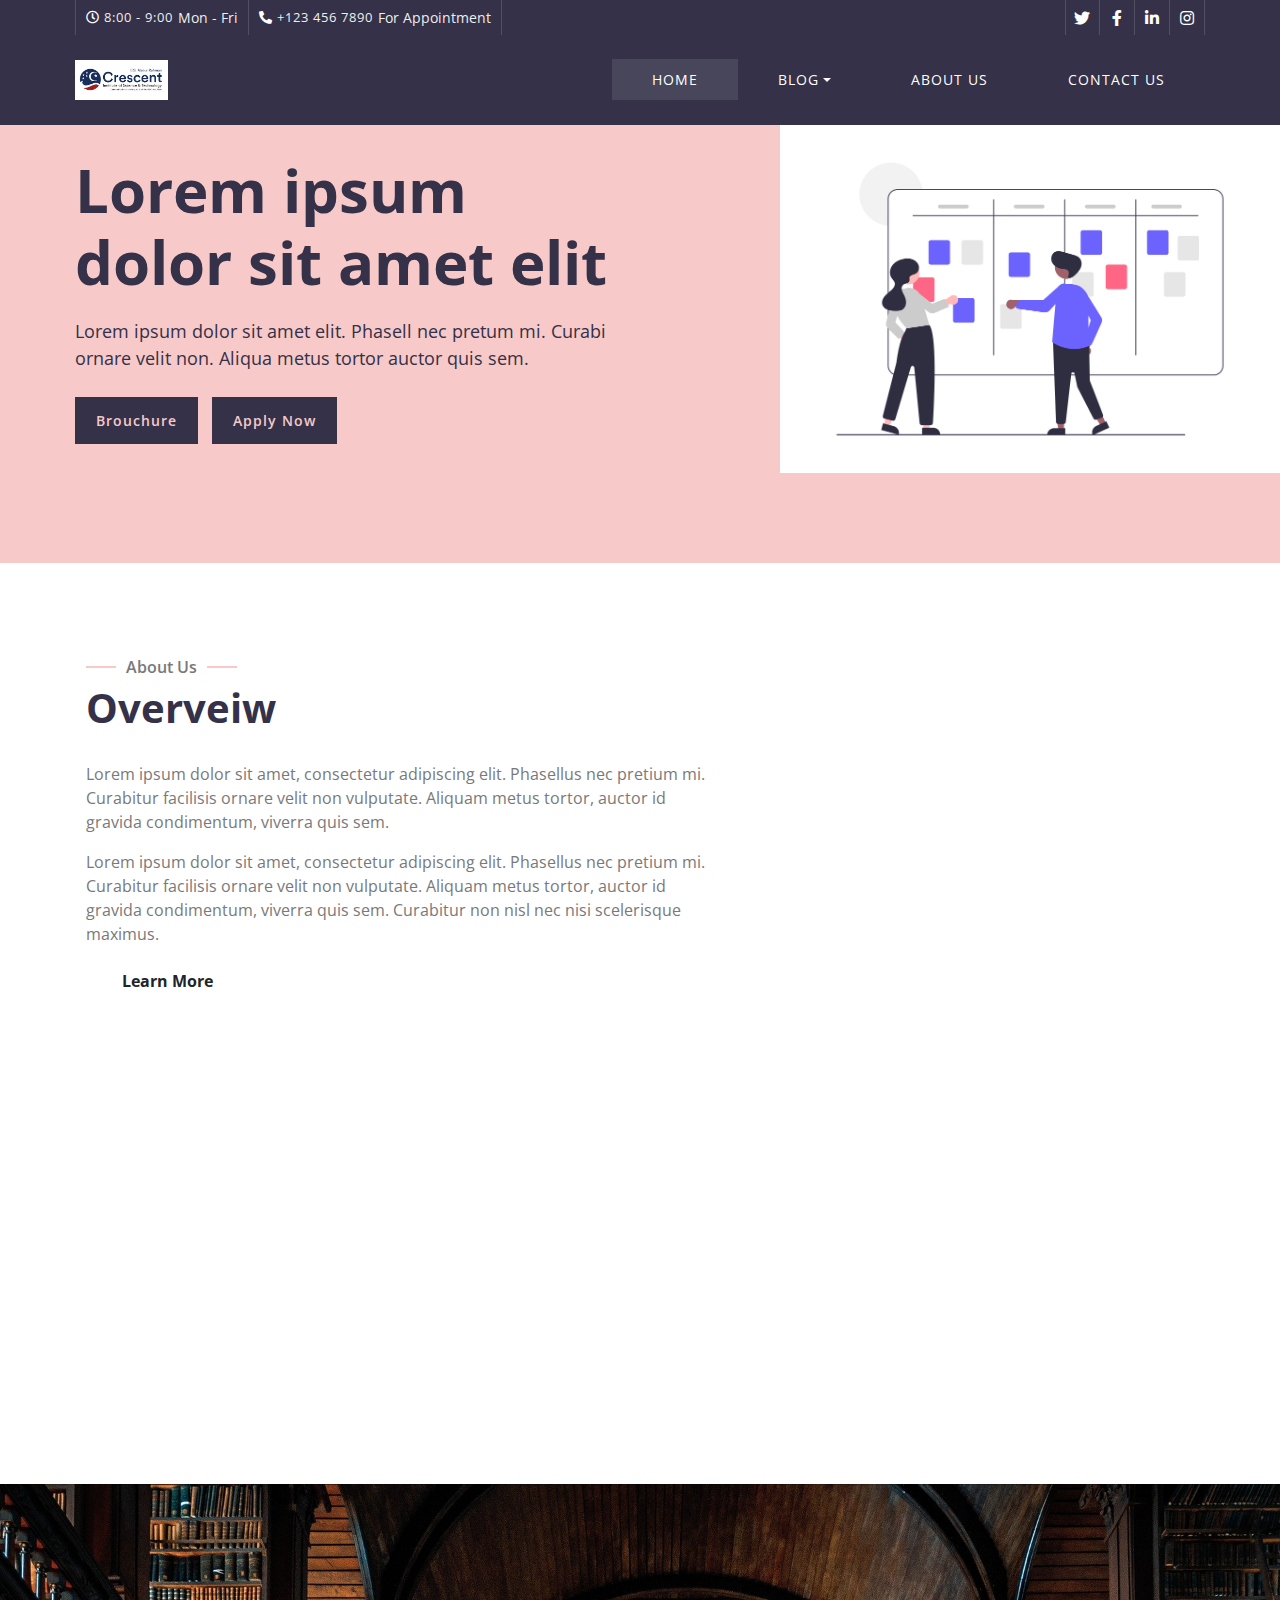
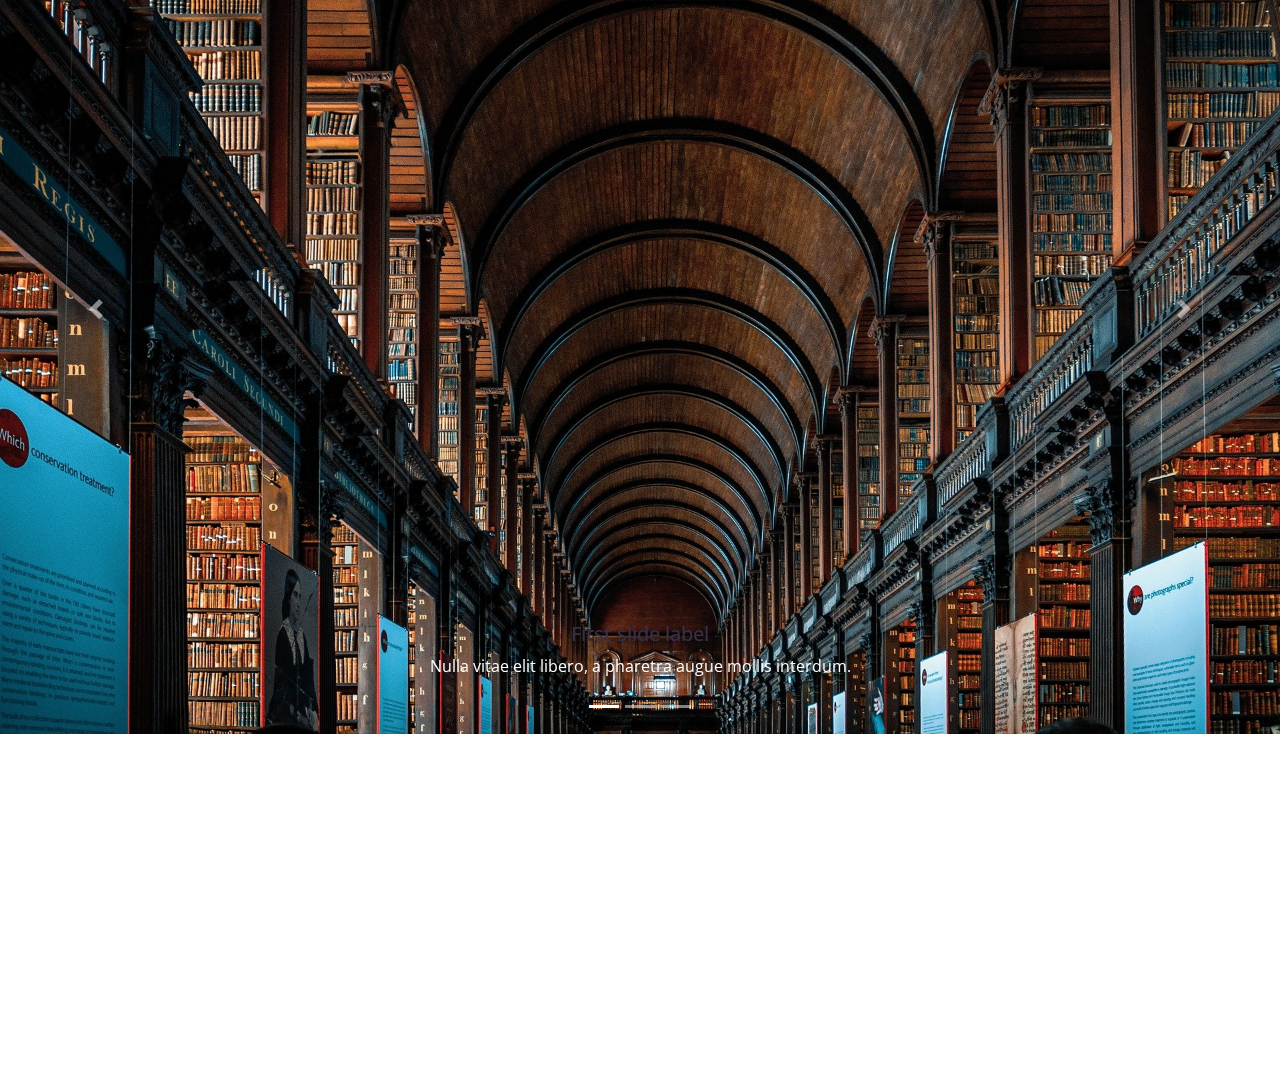
==== commit abe2bbad: "added cards to the front , carousel fixed , abt us" ====
--- a/index.html
+++ b/index.html
@@ -69,7 +69,7 @@
         <!-- Nav Bar Start -->
         <div class="navbar navbar-expand-lg bg-dark navbar-dark">
             <div class="container-fluid">
-                <a href="index.html" class="navbar-brand">Cres</a>
+                <a href="index.html" class="navbar-brand"><img src="img/logo.jpg" alt=""></a>
                 <button type="button" class="navbar-toggler" data-toggle="collapse" data-target="#navbarCollapse">
                     <span class="navbar-toggler-icon"></span>
                 </button>
@@ -145,9 +145,51 @@
         </div>
         <!-- About End -->
 
+        <!-- cards -->
+    <section>
+        <div class="container wow fadeInUp">
+            <div class="row">
+                <div class="col">
+                    <div class="card">
+                        <img src="Images/card1.jpg" class="card-img" alt="dummy" >
+                        <div class="container">
+                            <h4><b>Card Title</b></h4>
+                            <p>Card body</p>
+                            <button class="btn btn card-details" >Details</button>
+                            <button class="btn btn card-apply">Apply</button>
+                        </div>
+                    </div>
+                </div>
+                <div class="col">
+                    <div class="card">
+                        <img src="Images/card2.png" class="card-img" alt="dummy" >
+                        <div class="container">
+                            <h4><b>Card Title</b></h4>
+                            <p>Card body</p>
+                            <button class="btn btn card-details" >Details</button>
+                            <button class="btn btn card-apply">Apply</button>
+                        </div>
+                    </div>
+                </div>
+                <div class="col">
+                    <div class="card">
+                        <img src="Images/card3.jpg" class="card-img" alt="dummy" >
+                        <div class="container">
+                            <h4><b>Card Title</b></h4>
+                            <p>Card body</p>
+                            <button class="btn btn card-details" >Details</button>
+                            <button class="btn btn card-apply">Apply</button>
+                        </div>
+                    </div>
+                </div>
+            </div>
+        </div>
+    </section>
+    <!-- cards end -->
+
 
          <!-- Price Start -->
-         <div class="price">
+         <!-- <div class="price">
             <div class="container">
                 <div class="section-header text-center wow zoomIn" data-wow-delay="0.1s">
                     <p>Programs</p>
@@ -240,13 +282,13 @@
                     </div>
                 </div>
             </div>
-        </div>
+        </div> -->
         <!-- Price End -->
 
         
         
         <!-- Discount Start -->
-        <div class="discount wow zoomIn" data-wow-delay="0.1s">
+        <!-- <div class="discount wow zoomIn" data-wow-delay="0.1s">
             <div class="container">
                 <div class="section-header text-center">
                     <p>Why Choose Crescent</p>
@@ -259,7 +301,7 @@
                     <a class="btn">Join Now</a>
                 </div>
             </div>
-        </div>
+        </div> -->
         <!-- Discount End -->
        
        
@@ -272,7 +314,7 @@
             </ol>
             <div class="carousel-inner">
               <div class="carousel-item active">
-                <img src="hero.png" class="d-block w-100" alt="...">
+                <img src="img/discount-bg.png" class="d-block w-100" alt="...">
                 <div class="carousel-caption d-none d-md-block">
                   <h5>First slide label</h5>
                   <p>Nulla vitae elit libero, a pharetra augue mollis interdum.</p>
--- a/css/style.css
+++ b/css/style.css
@@ -520,8 +520,8 @@
 }
 
 .about .about-text p {
-    font-size: 16px;
-}
+    font-size: 16px;    
+}    
 .TwoColoumn .col-body{
     margin: auto;
 }
